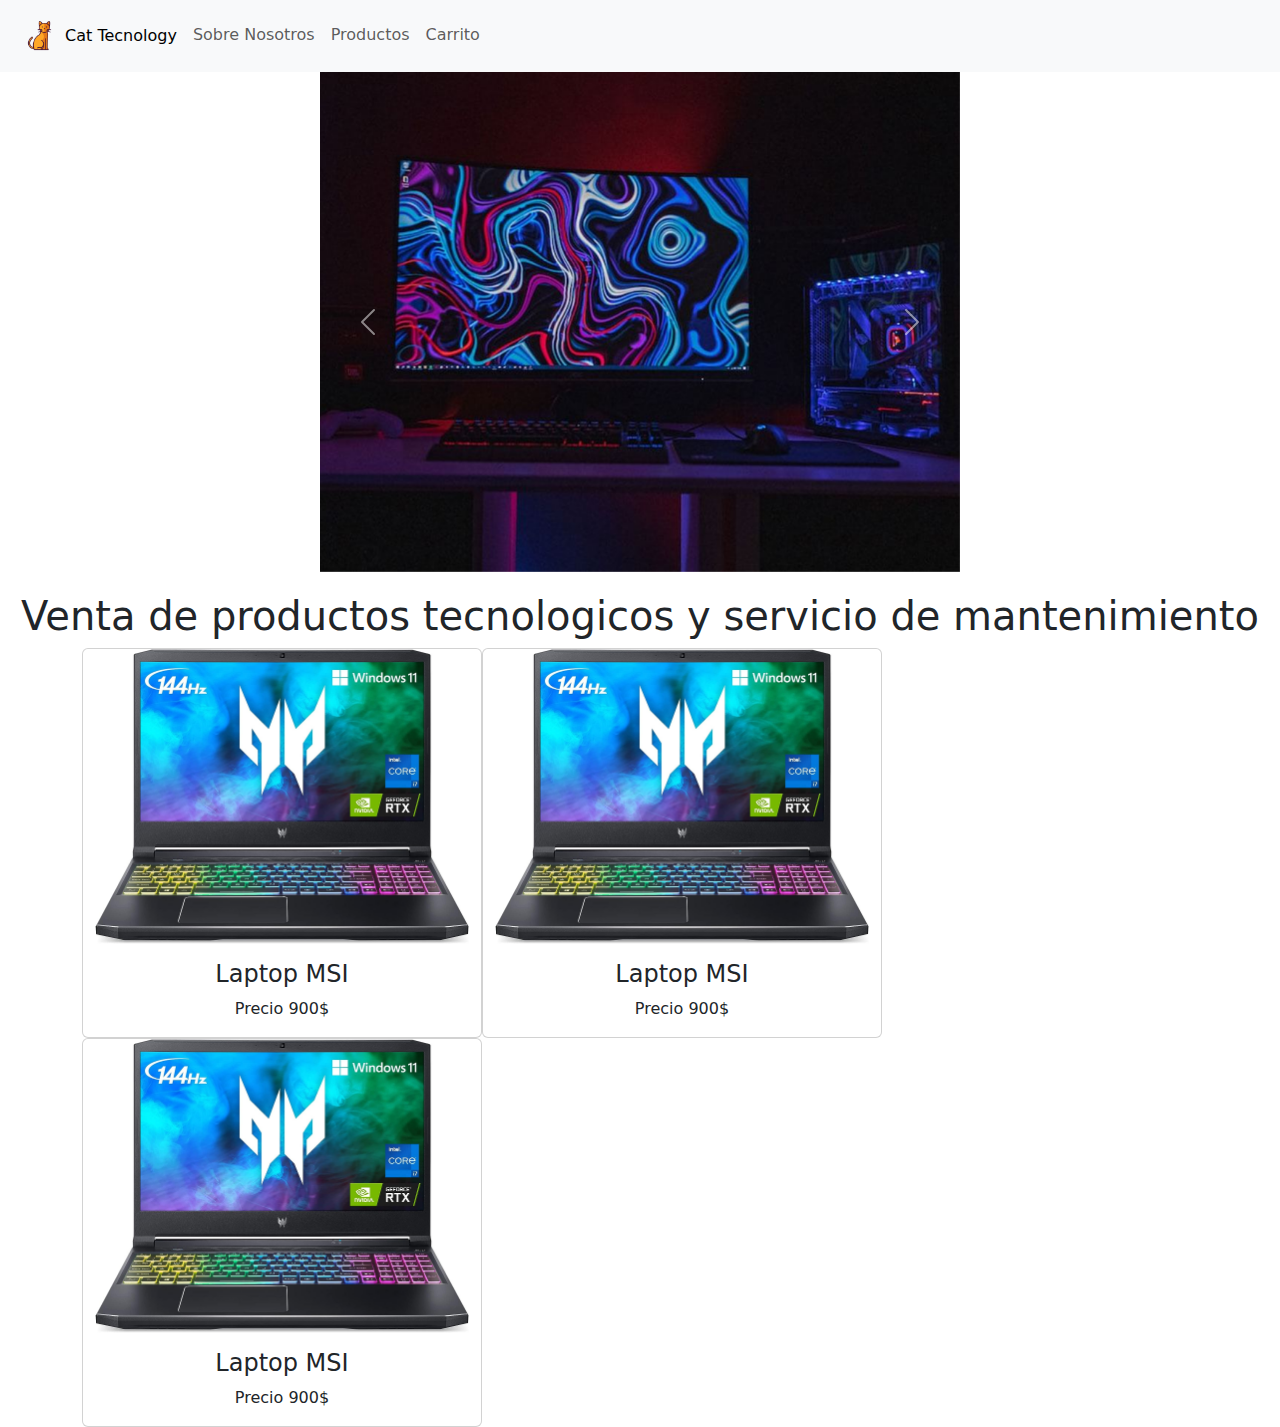
==== index.html @ faf4be1f "Initial commit" ====
<!DOCTYPE html>
<html lang="en">

<head>
  <meta charset="UTF-8">
  <meta name="viewport" content="width=device-width, initial-scale=1.0">
  <link rel="stylesheet" href="css/styles.css">
  <style>
    #carouselExample {
      width: 50%;
    }

    #carouselExample img {
      width: 100%;
      height: 500px;
      object-fit: cover;
    }
  </style>
  <title>Document</title>
</head>

<body>
  <header>
    <nav class="navbar navbar-expand-sm bg-light navbar-light">
      <div class="container-fluid">
        <ul class="navbar-nav">
          <li class="nav-item">
            <a class="nav-link active" href="index.html">
              <img src="assets/images/cat.png" alt="Avatar Logo" style="width:40px;" class="rounded-pill">
              Cat Tecnology
            </a>
          </li>
          <li class="nav-item ms-auto">
            <a class="nav-link" href="#" style="margin-top: 7px;">Sobre Nosotros</a>
          </li>
          <li class="nav-item ms-auto">
            <a class="nav-link" href="#" style="margin-top: 7px;">Productos</a>
          </li>
          <li class="nav-item ms-auto">
            <a class="nav-link" href="#" style="margin-top: 7px;">Carrito</a>
          </li>
        </ul>
      </div>
    </nav>
  </header>
  <main>
    <div id="carouselExample" class="carousel slide mx-auto">
      <div class="carousel-inner">
        <div class="carousel-item active">
          <img src="assets/images/escritorio.jpg" class="d-block w-100" alt="...">
        </div>
        <div class="carousel-item">
          <img src="assets/images/laptop.jpg" class="d-block w-100" alt="...">
        </div>
        <div class="carousel-item">
          <img src="assets/images/telefonos.jpg" class="d-block w-100" alt="...">
        </div>
      </div>
      <button class="carousel-control-prev" type="button" data-bs-target="#carouselExample" data-bs-slide="prev">
        <span class="carousel-control-prev-icon" aria-hidden="true"></span>
        <span class="visually-hidden">Previous</span>
      </button>
      <button class="carousel-control-next" type="button" data-bs-target="#carouselExample" data-bs-slide="next">
        <span class="carousel-control-next-icon" aria-hidden="true"></span>
        <span class="visually-hidden">Next</span>
      </button>
    </div>
    <h1 style="text-align: center;margin-top: 20px;">Venta de productos tecnologicos y servicio de mantenimiento</h1>
    <div class="row container mx-auto">
      <div class="card " style="width:400px; text-align: center;">
        <img class="card-img-top" src="assets/images/laptop.jpg" alt="Card image">
        <div class="card-body">
          <h4 class="card-title">Laptop MSI</h4>
          <p class="card-text">Precio 900$</p>
        </div>
      </div>
      <div class="card " style="width:400px; text-align: center;">
        <img class="card-img-top" src="assets/images/laptop.jpg" alt="Card image">
        <div class="card-body">
          <h4 class="card-title">Laptop MSI</h4>
          <p class="card-text">Precio 900$</p>
        </div>
      </div>
      <div class="card " style="width:400px; text-align: center;">
        <img class="card-img-top" src="assets/images/laptop.jpg" alt="Card image">
        <div class="card-body">
          <h4 class="card-title">Laptop MSI</h4>
          <p class="card-text">Precio 900$</p>
        </div>
      </div>
    </div>
  </main>
</body>
<link href="https://cdn.jsdelivr.net/npm/bootstrap@5.3.3/dist/css/bootstrap.min.css" rel="stylesheet">
<script src="https://cdn.jsdelivr.net/npm/bootstrap@5.3.3/dist/js/bootstrap.bundle.min.js"></script>

</html>
---- css/styles.css ----
.image{
    width: 700px;
}
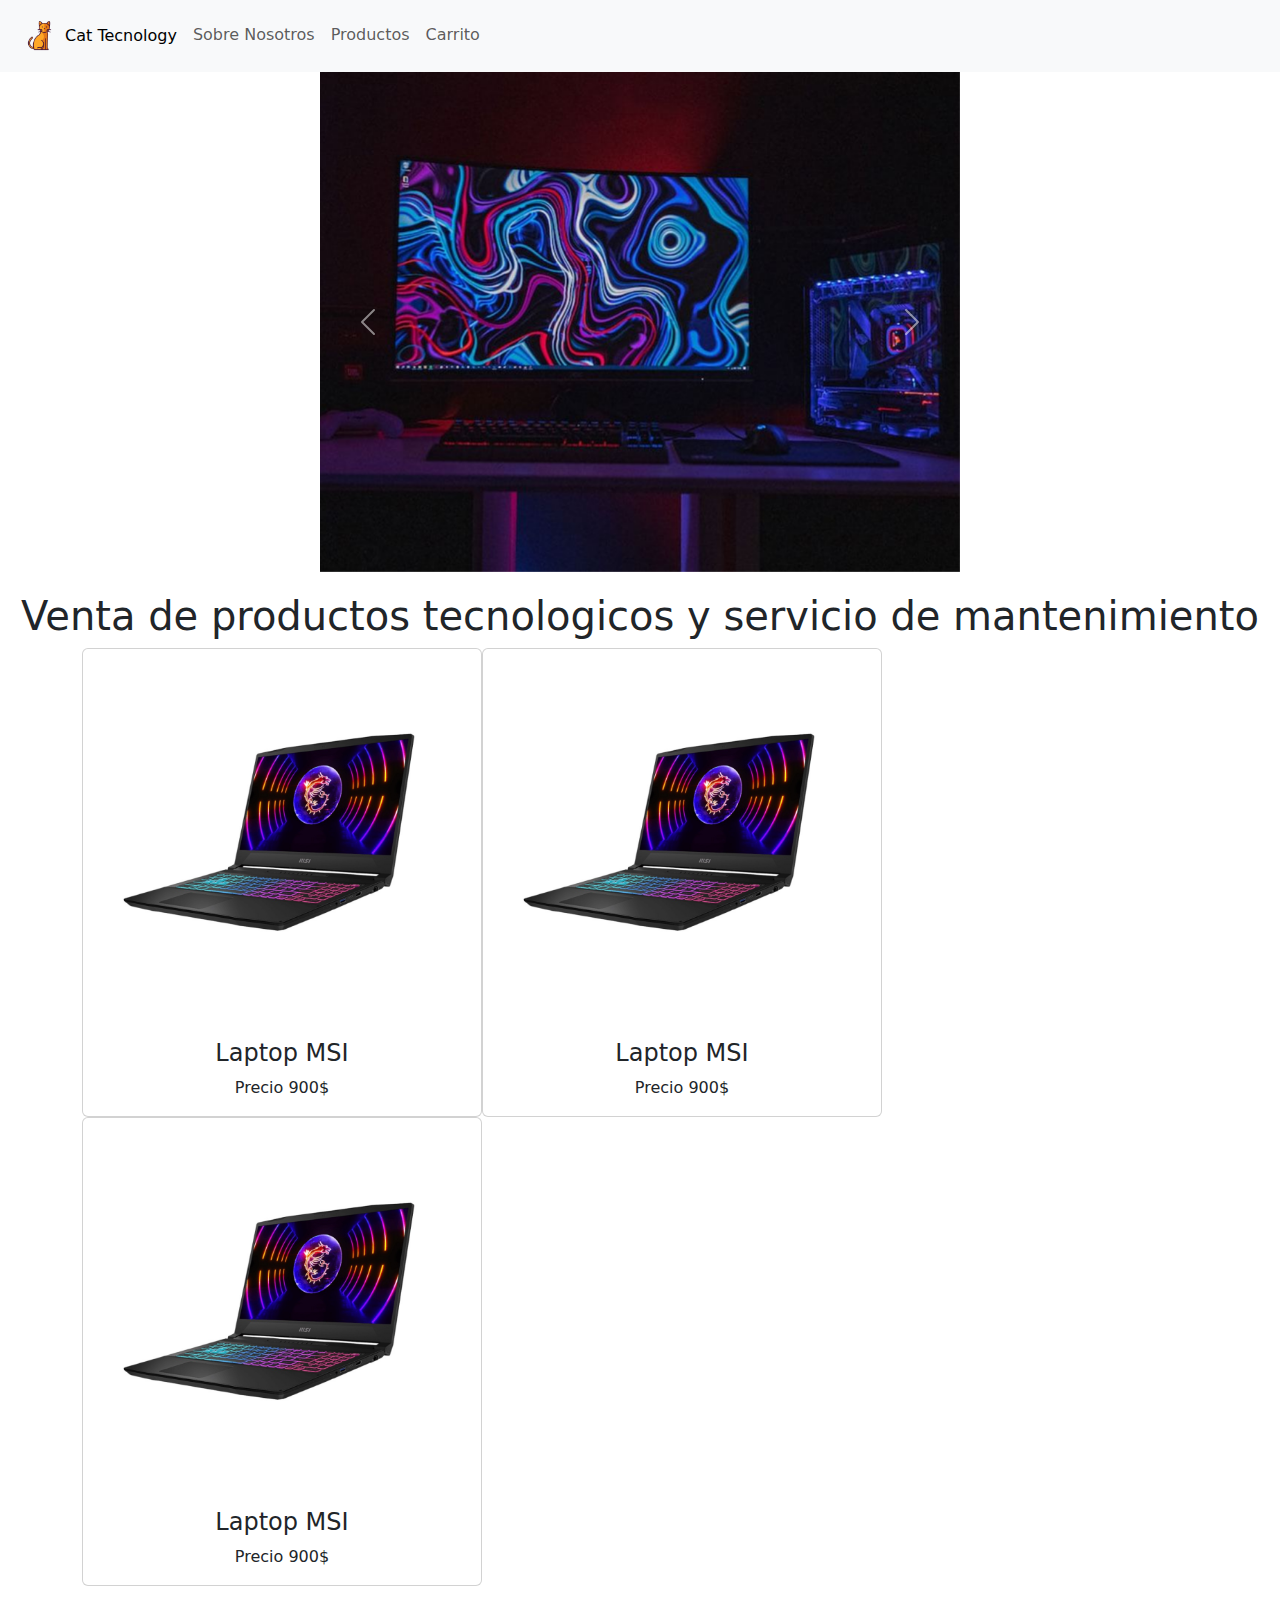
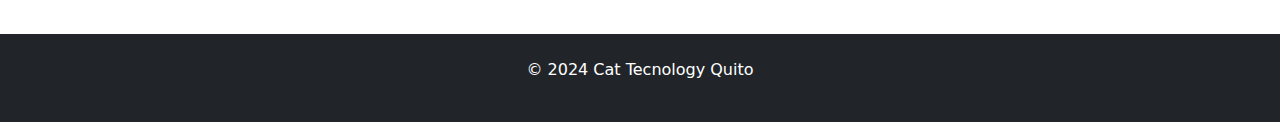
==== commit 64412811: "total" ====
--- a/index.html
+++ b/index.html
@@ -1,11 +1,11 @@
 <!DOCTYPE html>
 <html lang="en">
 
-<head>
-  <meta charset="UTF-8">
-  <meta name="viewport" content="width=device-width, initial-scale=1.0">
-  <link rel="stylesheet" href="css/styles.css">
-  <style>
+  <head>
+    <meta charset="UTF-8">
+    <meta name="viewport" content="width=device-width, initial-scale=1.0">
+    <link rel="stylesheet" href="css/styles.css">
+    <style>
     #carouselExample {
       width: 50%;
     }
@@ -16,82 +16,99 @@
       object-fit: cover;
     }
   </style>
-  <title>Document</title>
-</head>
+    <title>Document</title>
+  </head>
 
-<body>
-  <header>
-    <nav class="navbar navbar-expand-sm bg-light navbar-light">
-      <div class="container-fluid">
-        <ul class="navbar-nav">
-          <li class="nav-item">
-            <a class="nav-link active" href="index.html">
-              <img src="assets/images/cat.png" alt="Avatar Logo" style="width:40px;" class="rounded-pill">
-              Cat Tecnology
-            </a>
-          </li>
-          <li class="nav-item ms-auto">
-            <a class="nav-link" href="#" style="margin-top: 7px;">Sobre Nosotros</a>
-          </li>
-          <li class="nav-item ms-auto">
-            <a class="nav-link" href="#" style="margin-top: 7px;">Productos</a>
-          </li>
-          <li class="nav-item ms-auto">
-            <a class="nav-link" href="#" style="margin-top: 7px;">Carrito</a>
-          </li>
-        </ul>
+  <body>
+    <header>
+      <nav class="navbar navbar-expand-sm bg-light navbar-light">
+        <div class="container-fluid">
+          <ul class="navbar-nav">
+            <li class="nav-item">
+              <a class="nav-link active" href="index.html">
+                <img src="assets/images/cat.png" alt="Avatar Logo"
+                  style="width:40px;" class="rounded-pill">
+                Cat Tecnology
+              </a>
+            </li>
+            <li class="nav-item ms-auto">
+              <a class="nav-link" href="/pages/nosotros.html" style="margin-top: 7px;">Sobre
+                Nosotros</a>
+            </li>
+            <li class="nav-item ms-auto">
+              <a class="nav-link" href="/pages/productos.html"
+                style="margin-top: 7px;">Productos</a>
+            </li>
+            <li class="nav-item ms-auto">
+              <a class="nav-link" href="#" style="margin-top: 7px;">Carrito</a>
+            </li>
+          </ul>
+        </div>
+      </nav>
+    </header>
+    <main>
+      <div id="carouselExample" class="carousel slide mx-auto">
+        <div class="carousel-inner">
+          <div class="carousel-item active">
+            <img src="assets/images/escritorio.jpg" class="d-block w-100"
+              alt="...">
+          </div>
+          <div class="carousel-item">
+            <img src="assets/images/laptop.jpg" class="d-block w-100" alt="...">
+          </div>
+          <div class="carousel-item">
+            <img src="assets/images/telefonos.jpg" class="d-block w-100"
+              alt="...">
+          </div>
+        </div>
+        <button class="carousel-control-prev" type="button"
+          data-bs-target="#carouselExample" data-bs-slide="prev">
+          <span class="carousel-control-prev-icon" aria-hidden="true"></span>
+          <span class="visually-hidden">Previous</span>
+        </button>
+        <button class="carousel-control-next" type="button"
+          data-bs-target="#carouselExample" data-bs-slide="next">
+          <span class="carousel-control-next-icon" aria-hidden="true"></span>
+          <span class="visually-hidden">Next</span>
+        </button>
       </div>
-    </nav>
-  </header>
-  <main>
-    <div id="carouselExample" class="carousel slide mx-auto">
-      <div class="carousel-inner">
-        <div class="carousel-item active">
-          <img src="assets/images/escritorio.jpg" class="d-block w-100" alt="...">
+      <h1 style="text-align: center;margin-top: 20px;">Venta de productos
+        tecnologicos y servicio de mantenimiento</h1>
+      <div class="row container mx-auto">
+        <div class="card " style="width:400px; text-align: center;">
+          <img class="card-img-top" src="assets/images/laptop.jpg"
+            alt="Card image">
+          <div class="card-body">
+            <h4 class="card-title">Laptop MSI</h4>
+            <p class="card-text">Precio 900$</p>
+          </div>
         </div>
-        <div class="carousel-item">
-          <img src="assets/images/laptop.jpg" class="d-block w-100" alt="...">
+        <div class="card " style="width:400px; text-align: center;">
+          <img class="card-img-top" src="assets/images/laptop.jpg"
+            alt="Card image">
+          <div class="card-body">
+            <h4 class="card-title">Laptop MSI</h4>
+            <p class="card-text">Precio 900$</p>
+          </div>
         </div>
-        <div class="carousel-item">
-          <img src="assets/images/telefonos.jpg" class="d-block w-100" alt="...">
+        <div class="card " style="width:400px; text-align: center;">
+          <img class="card-img-top" src="assets/images/laptop.jpg"
+            alt="Card image">
+          <div class="card-body">
+            <h4 class="card-title">Laptop MSI</h4>
+            <p class="card-text">Precio 900$</p>
+          </div>
         </div>
       </div>
-      <button class="carousel-control-prev" type="button" data-bs-target="#carouselExample" data-bs-slide="prev">
-        <span class="carousel-control-prev-icon" aria-hidden="true"></span>
-        <span class="visually-hidden">Previous</span>
-      </button>
-      <button class="carousel-control-next" type="button" data-bs-target="#carouselExample" data-bs-slide="next">
-        <span class="carousel-control-next-icon" aria-hidden="true"></span>
-        <span class="visually-hidden">Next</span>
-      </button>
-    </div>
-    <h1 style="text-align: center;margin-top: 20px;">Venta de productos tecnologicos y servicio de mantenimiento</h1>
-    <div class="row container mx-auto">
-      <div class="card " style="width:400px; text-align: center;">
-        <img class="card-img-top" src="assets/images/laptop.jpg" alt="Card image">
-        <div class="card-body">
-          <h4 class="card-title">Laptop MSI</h4>
-          <p class="card-text">Precio 900$</p>
-        </div>
-      </div>
-      <div class="card " style="width:400px; text-align: center;">
-        <img class="card-img-top" src="assets/images/laptop.jpg" alt="Card image">
-        <div class="card-body">
-          <h4 class="card-title">Laptop MSI</h4>
-          <p class="card-text">Precio 900$</p>
-        </div>
-      </div>
-      <div class="card " style="width:400px; text-align: center;">
-        <img class="card-img-top" src="assets/images/laptop.jpg" alt="Card image">
-        <div class="card-body">
-          <h4 class="card-title">Laptop MSI</h4>
-          <p class="card-text">Precio 900$</p>
-        </div>
-      </div>
-    </div>
-  </main>
-</body>
-<link href="https://cdn.jsdelivr.net/npm/bootstrap@5.3.3/dist/css/bootstrap.min.css" rel="stylesheet">
-<script src="https://cdn.jsdelivr.net/npm/bootstrap@5.3.3/dist/js/bootstrap.bundle.min.js"></script>
+    </main>
+    <footer class="bg-dark text-white text-center py-4 mt-5">
+      <p>&copy; 2024 Cat Tecnology Quito</p>
+    </footer>
+  </body>
+  <link
+    href="https://cdn.jsdelivr.net/npm/bootstrap@5.3.3/dist/css/bootstrap.min.css"
+    rel="stylesheet">
+  <script
+    src="https://cdn.jsdelivr.net/npm/bootstrap@5.3.3/dist/js/bootstrap.bundle.min.js"></script>
 
 </html>--- a/css/styles.css
+++ b/css/styles.css
@@ -1,3 +1,3 @@
-.image{
-    width: 700px;
+.image {
+    width: 300px;
 }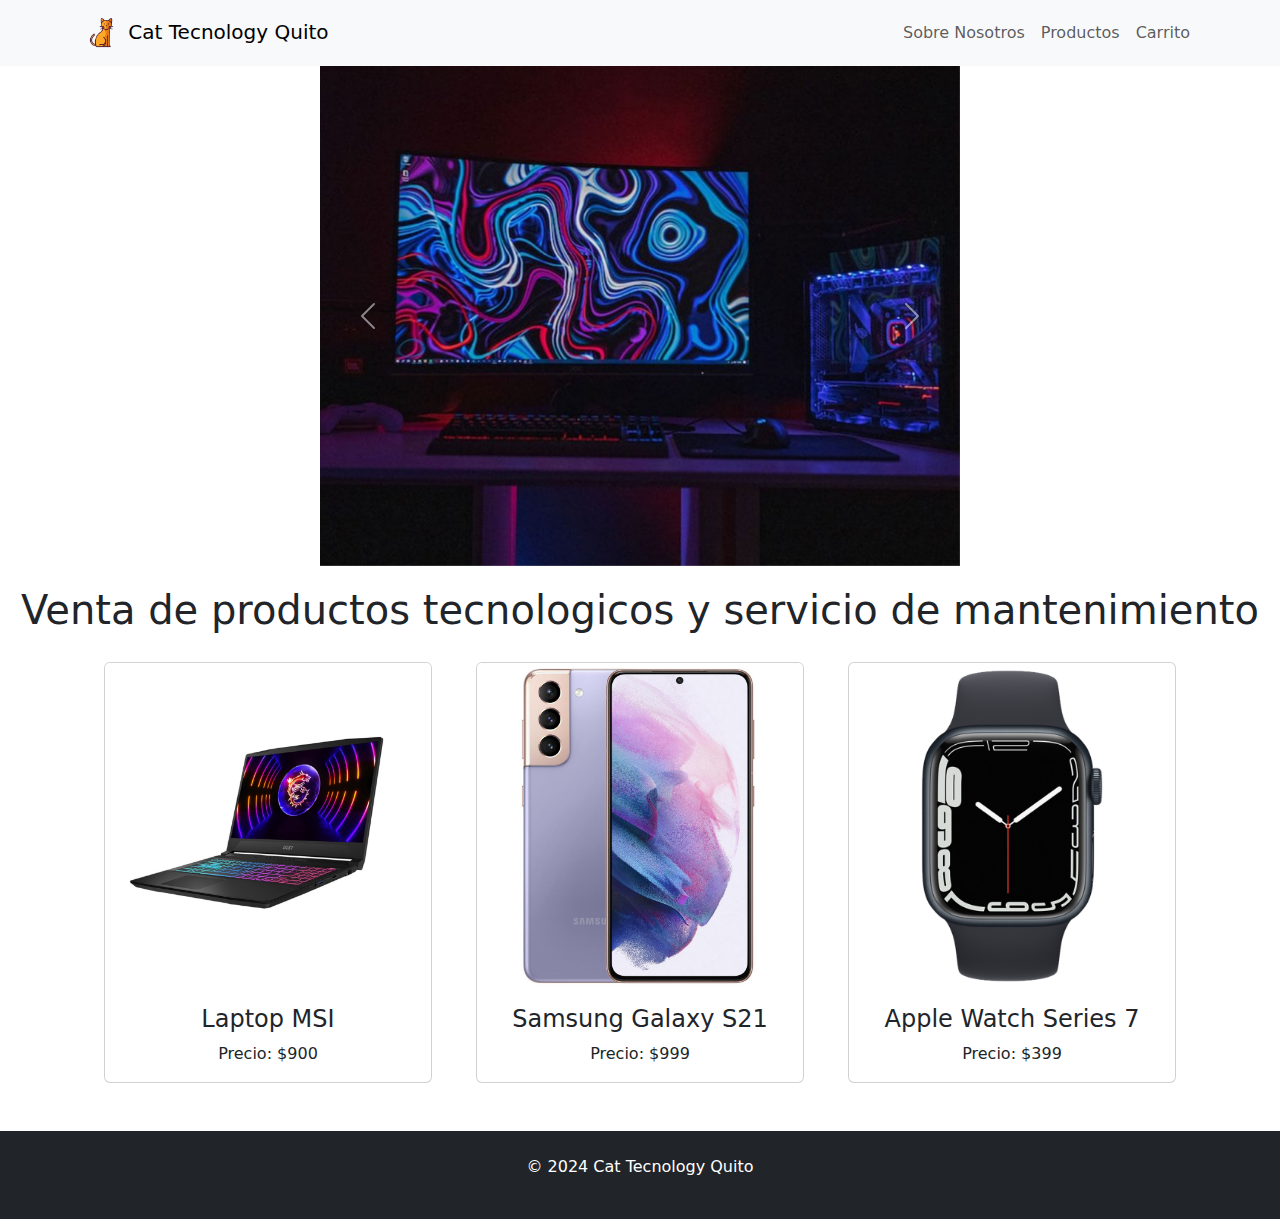
==== commit 1096872d: "asda" ====
--- a/index.html
+++ b/index.html
@@ -1,11 +1,11 @@
 <!DOCTYPE html>
 <html lang="en">
 
-  <head>
-    <meta charset="UTF-8">
-    <meta name="viewport" content="width=device-width, initial-scale=1.0">
-    <link rel="stylesheet" href="css/styles.css">
-    <style>
+<head>
+  <meta charset="UTF-8">
+  <meta name="viewport" content="width=device-width, initial-scale=1.0">
+  <link rel="stylesheet" href="css/styles.css">
+  <style>
     #carouselExample {
       width: 50%;
     }
@@ -16,99 +16,96 @@
       object-fit: cover;
     }
   </style>
-    <title>Document</title>
-  </head>
+  <title>Pagina principal</title>
+</head>
 
-  <body>
-    <header>
-      <nav class="navbar navbar-expand-sm bg-light navbar-light">
-        <div class="container-fluid">
-          <ul class="navbar-nav">
+<body>
+  <header>
+    <nav class="navbar navbar-expand-sm bg-light navbar-light">
+      <div class="container">
+        <a class="navbar-brand" href="/index.html">
+          <img src="../assets/images/cat.png" alt="Avatar Logo" style="width:40px;" class="rounded-pill">
+          Cat Tecnology Quito
+        </a>
+        <button class="navbar-toggler" type="button" data-bs-toggle="collapse" data-bs-target="#navbarSupportedContent"
+          aria-controls="navbarSupportedContent" aria-expanded="false" aria-label="Toggle navigation">
+          <span class="navbar-toggler-icon"></span>
+        </button>
+        <div class="collapse navbar-collapse" id="navbarSupportedContent">
+          <ul class="navbar-nav ms-auto">
             <li class="nav-item">
-              <a class="nav-link active" href="index.html">
-                <img src="assets/images/cat.png" alt="Avatar Logo"
-                  style="width:40px;" class="rounded-pill">
-                Cat Tecnology
-              </a>
+              <a class="nav-link" href="/pages/nosotros.html">Sobre Nosotros</a>
             </li>
-            <li class="nav-item ms-auto">
-              <a class="nav-link" href="/pages/nosotros.html" style="margin-top: 7px;">Sobre
-                Nosotros</a>
+            <li class="nav-item">
+              <a class="nav-link" href="/pages/productos.html">Productos</a>
             </li>
-            <li class="nav-item ms-auto">
-              <a class="nav-link" href="/pages/productos.html"
-                style="margin-top: 7px;">Productos</a>
-            </li>
-            <li class="nav-item ms-auto">
-              <a class="nav-link" href="#" style="margin-top: 7px;">Carrito</a>
+            <li class="nav-item">
+              <a class="nav-link" href="/pages/carrito.html">Carrito</a>
             </li>
           </ul>
         </div>
-      </nav>
-    </header>
-    <main>
-      <div id="carouselExample" class="carousel slide mx-auto">
-        <div class="carousel-inner">
-          <div class="carousel-item active">
-            <img src="assets/images/escritorio.jpg" class="d-block w-100"
-              alt="...">
-          </div>
-          <div class="carousel-item">
-            <img src="assets/images/laptop.jpg" class="d-block w-100" alt="...">
-          </div>
-          <div class="carousel-item">
-            <img src="assets/images/telefonos.jpg" class="d-block w-100"
-              alt="...">
-          </div>
+      </div>
+    </nav>
+  </header>
+  <main>
+    <div id="carouselExample" class="carousel slide mx-auto">
+      <div class="carousel-inner">
+        <div class="carousel-item active">
+          <img src="assets/images/escritorio.jpg" class="d-block w-100" alt="...">
         </div>
-        <button class="carousel-control-prev" type="button"
-          data-bs-target="#carouselExample" data-bs-slide="prev">
-          <span class="carousel-control-prev-icon" aria-hidden="true"></span>
-          <span class="visually-hidden">Previous</span>
-        </button>
-        <button class="carousel-control-next" type="button"
-          data-bs-target="#carouselExample" data-bs-slide="next">
-          <span class="carousel-control-next-icon" aria-hidden="true"></span>
-          <span class="visually-hidden">Next</span>
-        </button>
+        <div class="carousel-item">
+          <img src="assets/images/laptop.jpg" class="d-block w-100" alt="...">
+        </div>
+        <div class="carousel-item">
+          <img src="assets/images/telefonos.jpg" class="d-block w-100" alt="...">
+        </div>
       </div>
-      <h1 style="text-align: center;margin-top: 20px;">Venta de productos
-        tecnologicos y servicio de mantenimiento</h1>
-      <div class="row container mx-auto">
-        <div class="card " style="width:400px; text-align: center;">
-          <img class="card-img-top" src="assets/images/laptop.jpg"
-            alt="Card image">
+      <button class="carousel-control-prev" type="button" data-bs-target="#carouselExample" data-bs-slide="prev">
+        <span class="carousel-control-prev-icon" aria-hidden="true"></span>
+        <span class="visually-hidden">Previous</span>
+      </button>
+      <button class="carousel-control-next" type="button" data-bs-target="#carouselExample" data-bs-slide="next">
+        <span class="carousel-control-next-icon" aria-hidden="true"></span>
+        <span class="visually-hidden">Next</span>
+      </button>
+    </div>
+    <h1 style="text-align: center;margin-top: 20px;">Venta de productos
+      tecnologicos y servicio de mantenimiento</h1>
+    <div class="row container mx-auto">
+      <div class="col-sm-4">
+        <div class="card" style="text-align: center; margin-top: 20px; margin-left: 10px;margin-right: 10px;">
+          <img class="card-img-top" src="/assets/images/laptop.jpg" alt="Laptop MSI">
           <div class="card-body">
             <h4 class="card-title">Laptop MSI</h4>
-            <p class="card-text">Precio 900$</p>
-          </div>
-        </div>
-        <div class="card " style="width:400px; text-align: center;">
-          <img class="card-img-top" src="assets/images/laptop.jpg"
-            alt="Card image">
-          <div class="card-body">
-            <h4 class="card-title">Laptop MSI</h4>
-            <p class="card-text">Precio 900$</p>
-          </div>
-        </div>
-        <div class="card " style="width:400px; text-align: center;">
-          <img class="card-img-top" src="assets/images/laptop.jpg"
-            alt="Card image">
-          <div class="card-body">
-            <h4 class="card-title">Laptop MSI</h4>
-            <p class="card-text">Precio 900$</p>
+            <p class="card-text">Precio: $900</p>
           </div>
         </div>
       </div>
-    </main>
-    <footer class="bg-dark text-white text-center py-4 mt-5">
-      <p>&copy; 2024 Cat Tecnology Quito</p>
-    </footer>
-  </body>
-  <link
-    href="https://cdn.jsdelivr.net/npm/bootstrap@5.3.3/dist/css/bootstrap.min.css"
-    rel="stylesheet">
-  <script
-    src="https://cdn.jsdelivr.net/npm/bootstrap@5.3.3/dist/js/bootstrap.bundle.min.js"></script>
+      <div class="col-sm-4">
+        <div class="card" style="text-align: center; margin-top: 20px;margin-left: 10px;margin-right: 10px;">
+          <img class="card-img-top" src="/assets/images/samsung-s21-5g.jpg" alt="Samsung Galaxy S21">
+          <div class="card-body">
+            <h4 class="card-title">Samsung Galaxy S21</h4>
+            <p class="card-text">Precio: $999</p>
+          </div>
+        </div>
+      </div>
+      <div class="col-sm-4">
+        <div class="card" style="text-align: center; margin-top: 20px;margin-left: 10px;margin-right: 10px;">
+          <img class="card-img-top" src="/assets/images/apple watch.png" alt="Apple Watch Series 7">
+          <div class="card-body">
+            <h4 class="card-title">Apple Watch Series 7</h4>
+            <p class="card-text">Precio: $399</p>
+          </div>
+        </div>
+      </div>
+    </div>
+  </main>
+  <footer class="bg-dark text-white text-center py-4 mt-5">
+    <p>&copy; 2024 Cat Tecnology Quito</p>
+  </footer>
+</body>
+<link href="https://cdn.jsdelivr.net/npm/bootstrap@5.3.3/dist/css/bootstrap.min.css" rel="stylesheet">
+<script src="https://cdn.jsdelivr.net/npm/bootstrap@5.3.3/dist/js/bootstrap.bundle.min.js"></script>
 
 </html>--- a/css/styles.css
+++ b/css/styles.css
@@ -1,3 +1,6 @@
 .image {
     width: 300px;
-}+}
+.custom-table {
+    border-radius: 20px;
+   }